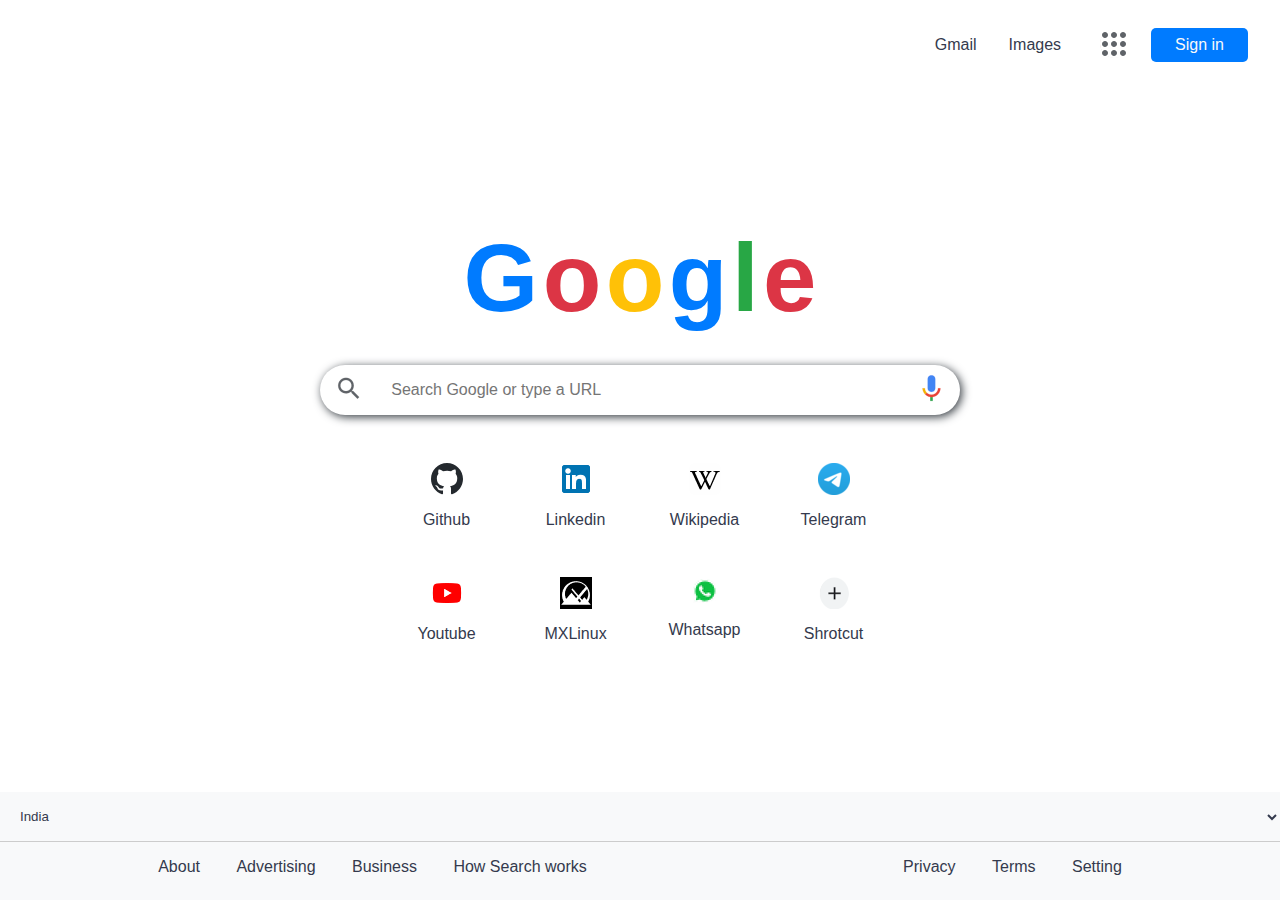
==== index.html @ ca0d33ba "29-08-2023" ====
<!doctype html>
<!--
-	Clone-2 "Google"
-	Developed by Mayank
-	CopyRight by Google
-	HTML : ./index.html
-->
<html lang="en">

<head>
	<meta charset="UTF-8">
	<meta http-equiv="X-UA-Compatible" content="IE=edge">
	<meta name="viewport" content="width=device-width, initial-scale=1.0">
	<title> MayankDevil </title>
	<link rel="shortcut icon" href="data/bg.png" type="image/x-icon">
	<!--
		---------
		| style |
		---------
	-->
	<link rel="stylesheet" href="css/style.css">
</head>

<body class="">

	<!--
		------------------------------------------------
		| mother_container | main frame of the web page
		------------------------------------------------
	-->
	<div class="w-100" id="mother_container">
		<!--
			------------------
			[ header section ]------------------------------------
			------------------
		-->
		<header class="" id="header">
		
			<a href="https://www.google.com/gmail/about/" class="nav_link" id=""> Gmail </a>
			<a href="https://images.google.com/" class="nav_link" id=""> Images </a>

			<button class="" id="app_menu"> <img src="data/dot_menu.png"> </button>

			<a href="signin.html" class="btn" id="signin_btn"> Sign in </a>


		</header>
		<!--
			------------------
			[ serach section ]------------------------------------
			------------------
		-->
		<section class="" id="main_frame">

			<div id="center">

				<div id="brand_name">
					<span class="char">G</span>
					<span class="char">o</span>
					<span class="char">o</span>
					<span class="char">g</span>
					<span class="char">l</span>
					<span class="char">e</span>
				</div>

				<form action="#" id="search_bar">

					<span class="fld_icon"><img src="data/search.png"></span>

					<input type="text" id="serach_fld" placeholder="Search Google or type a URL">

					<span class="fld_icon"><img src="data/assassin.png"></span>

				</form>

				<div id="bookmark">

					<a href="https://github.com/login" class="mark"> <img src="data/icon/github.png" alt=""> <div> Github </div> </a>
					<a href="https://in.linkedin.com/" class="mark"> <img src="data/icon/linkedin.png" alt=""> <div> Linkedin </div> </a>
					<a href="https://en.wikipedia.org/" class="mark"> <img src="data/icon/wikipedia.png" alt=""> <div> Wikipedia </div> </a>
					<a herf="https://web.telegram.org/" class="mark"> <img src="data/icon/telegram.png" alt=""> <div> Telegram </div> </a>

					<a href="https://www.youtube.com/" class="mark"> <img src="data/icon/youtube.png" alt=""> <div> Youtube </div> </a>
					<a href="https://mxlinux.org/" class="mark"> <img src="data/icon/mxlinux.png" alt=""> <div> MXLinux </div> </a>
					<a href="https://web.whatsapp.com/" class="mark"> <img src="data/icon/whatsapp.png" alt=""> <div> Whatsapp </div> </a>
					
					<a href="https://mastermayank.w3spaces.com/" class="mark"> <img src="data/plus.png" alt=""> <div> Shrotcut </div> </a>
					
					<!-- <a class="mark"> <span class="bi bi-plus"></span> <div> Shrotcut </div> </a> -->

				</div>

			</div>

		</section>
		<!--
			------------------
			[ footer section ]------------------------------------
			------------------
		-->
		<div class="" id="footer">
		
			<select name="" id="select_field">
				<option value="India">India</option>
				<option value="Russia">Russia</option>
				<option value="Isril">Isril</option>
			</select>

			<div id="nav">

				<div>
					<a href="https://mastermayank.w3spaces.com" target="_blank" class="nav_item"> About </a>
					<a href="#" class="nav_item"> Advertising </a>
					<a href="#" class="nav_item"> Business </a>
					<a href="#" class="nav_item"> How Search works </a>
				</div>

				<div>
					<a href="#" class="nav_item"> Privacy </a>
					<a href="#" class="nav_item"> Terms </a>
					<a href="#" class="nav_item"> Setting </a>
				</div>
					
			</div>

		</div>

	</div>
	<!--
		----------
		| script |
		----------
	-->
	<script src="js/script.js"></script>

</body>

</html>
<!-- the end -->
---- css/style.css ----
/*
-	Clone-2 "Google"
-	Developed by Mayank
-	CopyRight by Google
-	CSS : ./css/style.css
*/
*
{
    user-select: none;
    margin:0;
    padding: 0;
    text-decoration: none;
    font-family:-apple-system,BlinkMacSystemFont,"Segoe UI",Roboto,"Helvetica Neue",Arial,"Noto Sans","Liberation Sans",sans-serif,"Apple Color Emoji","Segoe UI Emoji","Segoe UI Symbol","Noto Color Emoji";
    color:#343a4D;
    outline: none;
    border: none;
}
:root
{
}
.dark
{
}
::-webkit-scrollbar
{
    width:0.5rem;
    background: var(--white);
}
::-webkit-scrollbar-thumb
{
    border-radius: 10px;
    background: var(--gray);
}
/*
    ------------------
    | BOOTSTRAP ICON |
    ------------------
*/
@import url("bootstrap-icons.css");
/*
    bi class style
*/
.bi {
    margin:0;
    font-size: 1.1rem;
}
span[class="bi"]
{
    margin: 0;
    padding: 0;
}
/*
    ICON CSS
*/
body
{
    scroll-behavior: smooth;
}
#mother_container
{
    width: 100%;
    min-height: 100vh;
}
/*
    HEADER CSS -----
*/
#header
{
    height: 10vh;
    padding: 0 2rem;
    display: flex;
    align-items: center;
    justify-content: flex-end;
}
.nav_link
{
    display: inline-block;
    padding: 1rem;
    color:#343a4D;
}
#app_menu
{
    display: inline-block;
    margin: 1rem;
    padding: 5px;
    background: transparent;
}
#app_menu:hover
{
     background:rgba(210,210,210,0.5);
}
.btn
{
    display: inline-block;
    padding: 0.5rem 1.5rem;
    color:#f8f9fa;
    background: #007bff;
    border-radius:5px ;
}
/*
    SEARCH CSS -----
*/
#main_frame
{
    min-height:78vh;
    display:grid;
    align-items:center;
    justify-content:center;
}
#center
{
    max-width: 60vw;
    text-align: center;
}
/*
    brand name -----
*/
#brand_name .char
{
    font-size: 6rem;
    font-weight: bold;
    display: inline-block;
    margin: 0;
    word-spacing: 0px;
}
.char:nth-child(1),
.char:nth-child(4)
{
    color:#007bff;
}
.char:nth-child(2),
.char:nth-child(6)
{
    color:#dc3545;
}
.char:nth-child(3)
{
    color:#ffc107;
}
.char:nth-child(5)
{
    color:#28a745;
}
/*
    serach bar -----
*/
#search_bar
{
    width: 50vw;
    margin: 2rem auto;
    display: flex;
    align-items: center;
    border-radius: 5rem;
    box-shadow: 2px 2px 10px #343a40;
}
#serach_fld
{
    width: 90%;
    padding: 1rem;
    font-size: 1rem;
    background: transparent;
}
.fld_icon
{
    width: 10%;
    object-fit:cover;
}
/*
    book mark -----
*/
#bookmark
{
    width: 500px;
    margin: auto;
    display: grid;
    grid-gap:1rem;
    grid-template-columns: repeat(4,1fr);
}
.mark
{
    padding: 1rem;
    display: grid;
    background: transparent;
}
.mark:hover
{
    background:rgba(210,210,210,0.5);
    border-radius: 5px;
    text-align: center;
}
.mark > img
{
    width: auto;
    margin:auto;
}
.mark > .bi
{
    display: block;
    height: 100%;
    font-size: 2rem;
}
.mark > div
{
    padding-top: 1rem;
}
/*
    FOOTER CSS -----
*/
#footer
{
    height: 12vh;
    justify-content: flex-end;
    background: #f8f9fa;
}
#select_field
{
    list-style-type: none;
    width: 100%;
    padding: 1rem;
    display: flex;
    align-items: center;
    background: transparent;
    border-bottom: 1px solid #ccc;
}
#nav
{
    display: flex;
    align-items: center;
    justify-content: space-around;
}
.nav_item
{
    display: inline-block;
    padding: 1rem;
    color:#343a4D;
}
/*
	THE END ===
*/
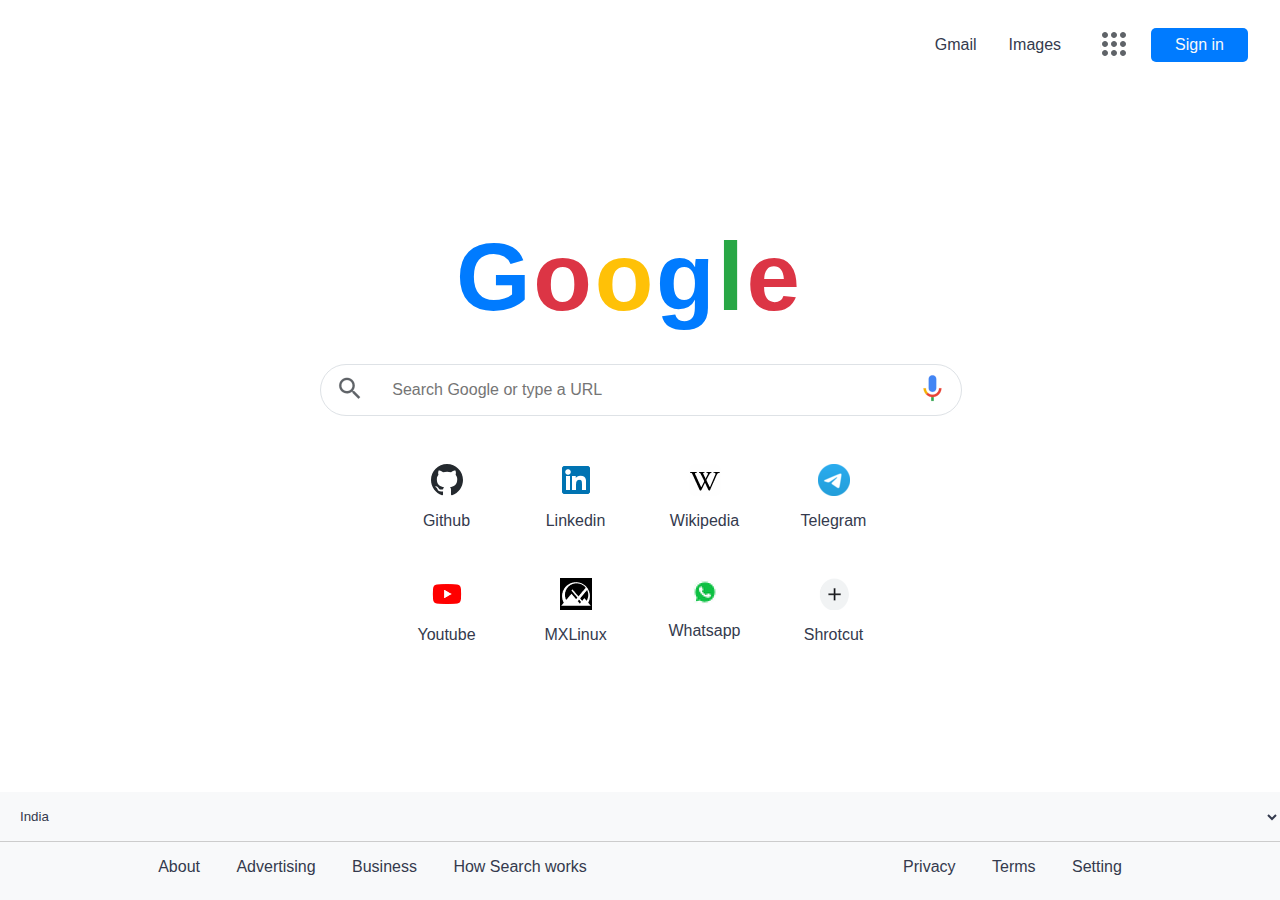
==== commit 649f33b4: "Add files via upload" ====
--- a/index.html
+++ b/index.html
@@ -36,13 +36,16 @@
 		-->
 		<header class="" id="header">
 		
+			<!-- ( require link ) -->
 			<a href="https://www.google.com/gmail/about/" class="nav_link" id=""> Gmail </a>
+			
 			<a href="https://images.google.com/" class="nav_link" id=""> Images </a>
 
+			<!-- ( app menu ) -->
 			<button class="" id="app_menu"> <img src="data/dot_menu.png"> </button>
 
+			<!-- ( signin button ) -->
 			<a href="signin.html" class="btn" id="signin_btn"> Sign in </a>
-
 
 		</header>
 		<!--
@@ -53,7 +56,7 @@
 		<section class="" id="main_frame">
 
 			<div id="center">
-
+				<!-- ( brand_name ) -->
 				<div id="brand_name">
 					<span class="char">G</span>
 					<span class="char">o</span>
@@ -63,16 +66,20 @@
 					<span class="char">e</span>
 				</div>
 
+				<!-- ( search field ) -->
 				<form action="#" id="search_bar">
 
 					<span class="fld_icon"><img src="data/search.png"></span>
 
-					<input type="text" id="serach_fld" placeholder="Search Google or type a URL">
+					<input type="text" id="search_fld" placeholder="Search Google or type a URL">
 
 					<span class="fld_icon"><img src="data/assassin.png"></span>
 
 				</form>
+				<!-- ( data list ) -->
+				<datalist id="data_list"></datalist>
 
+				<!-- ( bookmark ) -->
 				<div id="bookmark">
 
 					<a href="https://github.com/login" class="mark"> <img src="data/icon/github.png" alt=""> <div> Github </div> </a>
@@ -84,10 +91,9 @@
 					<a href="https://mxlinux.org/" class="mark"> <img src="data/icon/mxlinux.png" alt=""> <div> MXLinux </div> </a>
 					<a href="https://web.whatsapp.com/" class="mark"> <img src="data/icon/whatsapp.png" alt=""> <div> Whatsapp </div> </a>
 					
+					<!-- ( plus button ) -->
 					<a href="https://mastermayank.w3spaces.com/" class="mark"> <img src="data/plus.png" alt=""> <div> Shrotcut </div> </a>
 					
-					<!-- <a class="mark"> <span class="bi bi-plus"></span> <div> Shrotcut </div> </a> -->
-
 				</div>
 
 			</div>
@@ -100,12 +106,14 @@
 		-->
 		<div class="" id="footer">
 		
+			<!-- ( country select field ) -->
 			<select name="" id="select_field">
 				<option value="India">India</option>
 				<option value="Russia">Russia</option>
 				<option value="Isril">Isril</option>
 			</select>
 
+			<!-- ( bottom nav links ) -->
 			<div id="nav">
 
 				<div>
--- a/css/style.css
+++ b/css/style.css
@@ -4,23 +4,38 @@
 -	CopyRight by Google
 -	CSS : ./css/style.css
 */
+
+@import url('chrome://resources/css/roboto.css');
+@import "./form.css";
+/*
+    --------------
+    | import css |
+    --------------
+*/
 *
 {
     user-select: none;
     margin:0;
     padding: 0;
     text-decoration: none;
-    font-family:-apple-system,BlinkMacSystemFont,"Segoe UI",Roboto,"Helvetica Neue",Arial,"Noto Sans","Liberation Sans",sans-serif,"Apple Color Emoji","Segoe UI Emoji","Segoe UI Symbol","Noto Color Emoji";
+    font-family:-apple-system,BlinkMacSystemFont,"Segoe UI",Roboto,"Helvetica Neue",Arial,"Noto Sans","Liberation Sans",sans-serif,"Apple Color Emoji","Segoe UI Emoji","Segoe UI Symbol","Noto Color Emoji",'Roboto';
     color:#343a4D;
     outline: none;
     border: none;
 }
 :root
 {
-}
-.dark
-{
-}
+    --blue: #007bff;
+    --black:#343a4D;
+    --light:#f8f9fa;
+}
+@font-face {
+    font-family: 'Roboto';
+    font-style: normal;
+    font-weight: 400;
+    src: local('Roboto'), local('Roboto-Regular'),url(//resources/roboto/roboto-regular.woff2) format('woff2');
+}
+
 ::-webkit-scrollbar
 {
     width:0.5rem;
@@ -31,27 +46,6 @@
     border-radius: 10px;
     background: var(--gray);
 }
-/*
-    ------------------
-    | BOOTSTRAP ICON |
-    ------------------
-*/
-@import url("bootstrap-icons.css");
-/*
-    bi class style
-*/
-.bi {
-    margin:0;
-    font-size: 1.1rem;
-}
-span[class="bi"]
-{
-    margin: 0;
-    padding: 0;
-}
-/*
-    ICON CSS
-*/
 body
 {
     scroll-behavior: smooth;
@@ -77,6 +71,11 @@
     display: inline-block;
     padding: 1rem;
     color:#343a4D;
+}
+.nav_link:hover
+{
+    color:#6c757d;
+    text-decoration: underline;
 }
 #app_menu
 {
@@ -97,30 +96,37 @@
     background: #007bff;
     border-radius:5px ;
 }
+.btn:hover
+{
+    background: #aaccff;
+}
 /*
     SEARCH CSS -----
 */
 #main_frame
 {
+    display:grid;
     min-height:78vh;
-    display:grid;
     align-items:center;
     justify-content:center;
 }
 #center
 {
-    max-width: 60vw;
+    max-width: 50vw;
     text-align: center;
 }
 /*
     brand name -----
 */
-#brand_name .char
+#brand_name 
 {
     font-size: 6rem;
+}
+.char
+{
+    display: inline-block;
+    margin-left: -1.5rem;
     font-weight: bold;
-    display: inline-block;
-    margin: 0;
     word-spacing: 0px;
 }
 .char:nth-child(1),
@@ -151,9 +157,13 @@
     display: flex;
     align-items: center;
     border-radius: 5rem;
-    box-shadow: 2px 2px 10px #343a40;
-}
-#serach_fld
+    border: 1px solid #dee2e6;
+}
+#search_bar:hover
+{
+    box-shadow: 2px 2px 10px #ced4da;
+}
+#search_fld
 {
     width: 90%;
     padding: 1rem;
@@ -234,6 +244,11 @@
     padding: 1rem;
     color:#343a4D;
 }
+.nav_item:hover
+{
+    color:#6c757d;
+    text-decoration: underline;
+}
 /*
 	THE END ===
-*/
+*/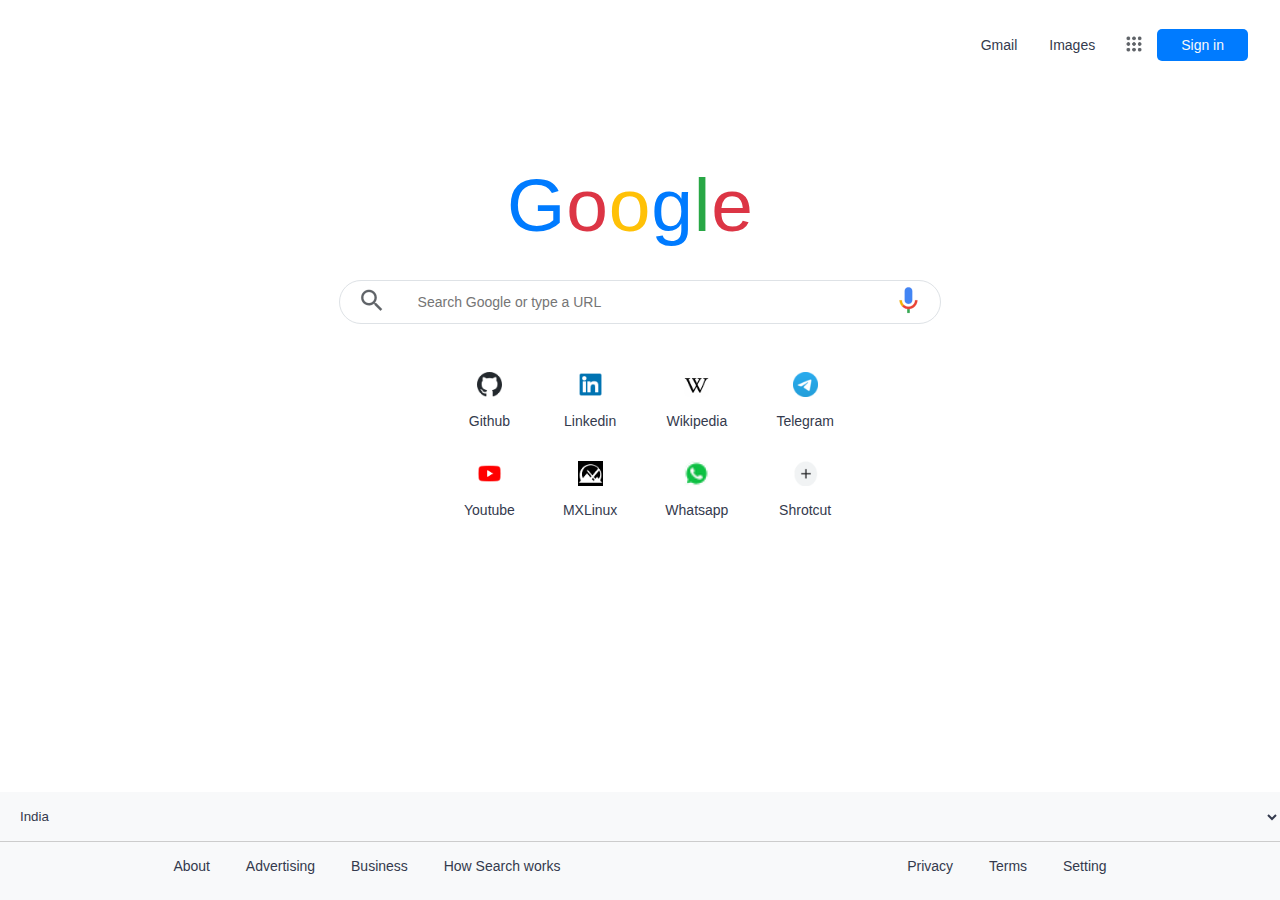
==== commit 42bfc968: "Add files via upload" ====
--- a/index.html
+++ b/index.html
@@ -19,6 +19,7 @@
 		---------
 	-->
 	<link rel="stylesheet" href="css/style.css">
+	<link rel="stylesheet" href="css/responsive.css">
 </head>
 
 <body class="">
@@ -77,7 +78,7 @@
 
 				</form>
 				<!-- ( data list ) -->
-				<datalist id="data_list"></datalist>
+				<div id="data_list"></div>
 
 				<!-- ( bookmark ) -->
 				<div id="bookmark">
--- a/css/style.css
+++ b/css/style.css
@@ -5,8 +5,8 @@
 -	CSS : ./css/style.css
 */
 
-@import url('chrome://resources/css/roboto.css');
 @import "./form.css";
+
 /*
     --------------
     | import css |
@@ -18,7 +18,7 @@
     margin:0;
     padding: 0;
     text-decoration: none;
-    font-family:-apple-system,BlinkMacSystemFont,"Segoe UI",Roboto,"Helvetica Neue",Arial,"Noto Sans","Liberation Sans",sans-serif,"Apple Color Emoji","Segoe UI Emoji","Segoe UI Symbol","Noto Color Emoji",'Roboto';
+    font-family:-apple-system,BlinkMacSystemFont,"Segoe UI",Roboto,"Helvetica Neue",Arial,"Noto Sans","Liberation Sans",sans-serif,"Apple Color Emoji","Segoe UI Emoji","Segoe UI Symbol","Noto Color Emoji";
     color:#343a4D;
     outline: none;
     border: none;
@@ -29,13 +29,6 @@
     --black:#343a4D;
     --light:#f8f9fa;
 }
-@font-face {
-    font-family: 'Roboto';
-    font-style: normal;
-    font-weight: 400;
-    src: local('Roboto'), local('Roboto-Regular'),url(//resources/roboto/roboto-regular.woff2) format('woff2');
-}
-
 ::-webkit-scrollbar
 {
     width:0.5rem;
@@ -60,11 +53,12 @@
 */
 #header
 {
+    display: flex;
+    align-items: center;
+    justify-content: flex-end;
     height: 10vh;
     padding: 0 2rem;
-    display: flex;
-    align-items: center;
-    justify-content: flex-end;
+    font-size: 14px;
 }
 .nav_link
 {
@@ -79,10 +73,16 @@
 }
 #app_menu
 {
-    display: inline-block;
-    margin: 1rem;
+    display: block;
+    margin: 0.5rem;
     padding: 5px;
     background: transparent;
+    border-radius: 1rem;
+}
+#app_menu img
+{
+    width: 20px;
+    height: auto;
 }
 #app_menu:hover
 {
@@ -106,13 +106,14 @@
 #main_frame
 {
     display:grid;
-    min-height:78vh;
-    align-items:center;
     justify-content:center;
+    width: 100%;
+    min-height:70vh;
+    margin-top: 8vh;
 }
 #center
 {
-    max-width: 50vw;
+    width: 60vw;
     text-align: center;
 }
 /*
@@ -120,13 +121,13 @@
 */
 #brand_name 
 {
-    font-size: 6rem;
+    font-size: 75px;
 }
 .char
 {
     display: inline-block;
-    margin-left: -1.5rem;
-    font-weight: bold;
+    margin-left: -20px;
+    font-weight: normal;
     word-spacing: 0px;
 }
 .char:nth-child(1),
@@ -152,7 +153,7 @@
 */
 #search_bar
 {
-    width: 50vw;
+    width: 500px;
     margin: 2rem auto;
     display: flex;
     align-items: center;
@@ -165,30 +166,54 @@
 }
 #search_fld
 {
-    width: 90%;
-    padding: 1rem;
-    font-size: 1rem;
+    width: 80%;
+    padding: 0.5rem 1rem;
+    font-size: 14px;
     background: transparent;
 }
 .fld_icon
 {
     width: 10%;
+    padding: 3px;
     object-fit:cover;
 }
 /*
+    data list ------
+*/
+#datalist
+{
+    display: grid;
+}
+.url
+{
+    display: block;
+    padding: 0.5rem 1rem;
+    text-align: left;
+}
+.url::before
+{
+    content: ' - ';
+    padding: 1rem;
+}
+.url:hover
+{
+    color:#007bff;
+    background: #f8f9fa;
+}
+/*
     book mark -----
 */
 #bookmark
 {
-    width: 500px;
+    display: grid;
+    grid-template-columns: repeat(4,1fr);
+    width: 400px;
     margin: auto;
-    display: grid;
-    grid-gap:1rem;
-    grid-template-columns: repeat(4,1fr);
 }
 .mark
 {
-    padding: 1rem;
+    width:auto;
+    padding: 1rem 1.5rem;
     display: grid;
     background: transparent;
 }
@@ -200,18 +225,20 @@
 }
 .mark > img
 {
-    width: auto;
+    width: 25px;
     margin:auto;
+    object-fit: cover;
 }
 .mark > .bi
 {
     display: block;
     height: 100%;
-    font-size: 2rem;
+    font-size: 14px;
 }
 .mark > div
 {
     padding-top: 1rem;
+    font-size: 14px;
 }
 /*
     FOOTER CSS -----
@@ -219,7 +246,7 @@
 #footer
 {
     height: 12vh;
-    justify-content: flex-end;
+    font-size: 14px;
     background: #f8f9fa;
 }
 #select_field
--- a/css/responsive.css
+++ b/css/responsive.css
@@ -0,0 +1,86 @@
+/*
+-	Clone-2 "Google"
+-	Developed by Mayank
+-	CopyRight by Google
+-	CSS : ./css/responsive.css
+*/
+@media screen and (min-width:100px)
+{
+    #search_bar
+    {
+        width: 600px !important;
+        margin: 2rem auto;
+    }
+}
+@media screen and (max-width:765px)
+{
+    #header
+    {
+        padding: 0 1rem;
+    }
+    #main_frame
+    {
+        width: 100% !important;
+        min-height:70vh;
+        margin-top: 10vh;
+    }
+    #center
+    {
+        width: 90vw !important;
+    }
+    #brand_name 
+    {
+        padding: 1rem;
+        font-size: 3rem !important;
+    }
+    .char
+    {
+        display: inline-block;
+        margin-left:0;
+    }
+    #search_bar
+    {
+        width: 100% !important;
+        margin: auto;
+    }
+    #search_fld
+    {
+        width: 80% !important;
+    }
+    .fld_icon
+    {
+        width: 10% !important;
+        padding: 0;
+        object-fit:cover;
+    }
+    #bookmark
+    {
+        width: 100% !important;
+        margin: auto;
+    }
+    .mark
+    {
+        width:auto;
+        padding: 1rem;
+        display: grid;
+        background: transparent;
+    }
+    .mark > img
+    {
+        width: 30%;
+        margin:auto;
+        object-fit: cover;
+    }
+    #nav > div:first-child
+    {
+        display: none;
+    }
+    #login_form
+    {
+        width: 90% !important;
+        margin: 10vh auto 0 auto;
+        padding: 1rem 1rem 3rem 1rem;
+        border: 1px solid #ced4da;
+        border-radius: 10px;
+    }
+}